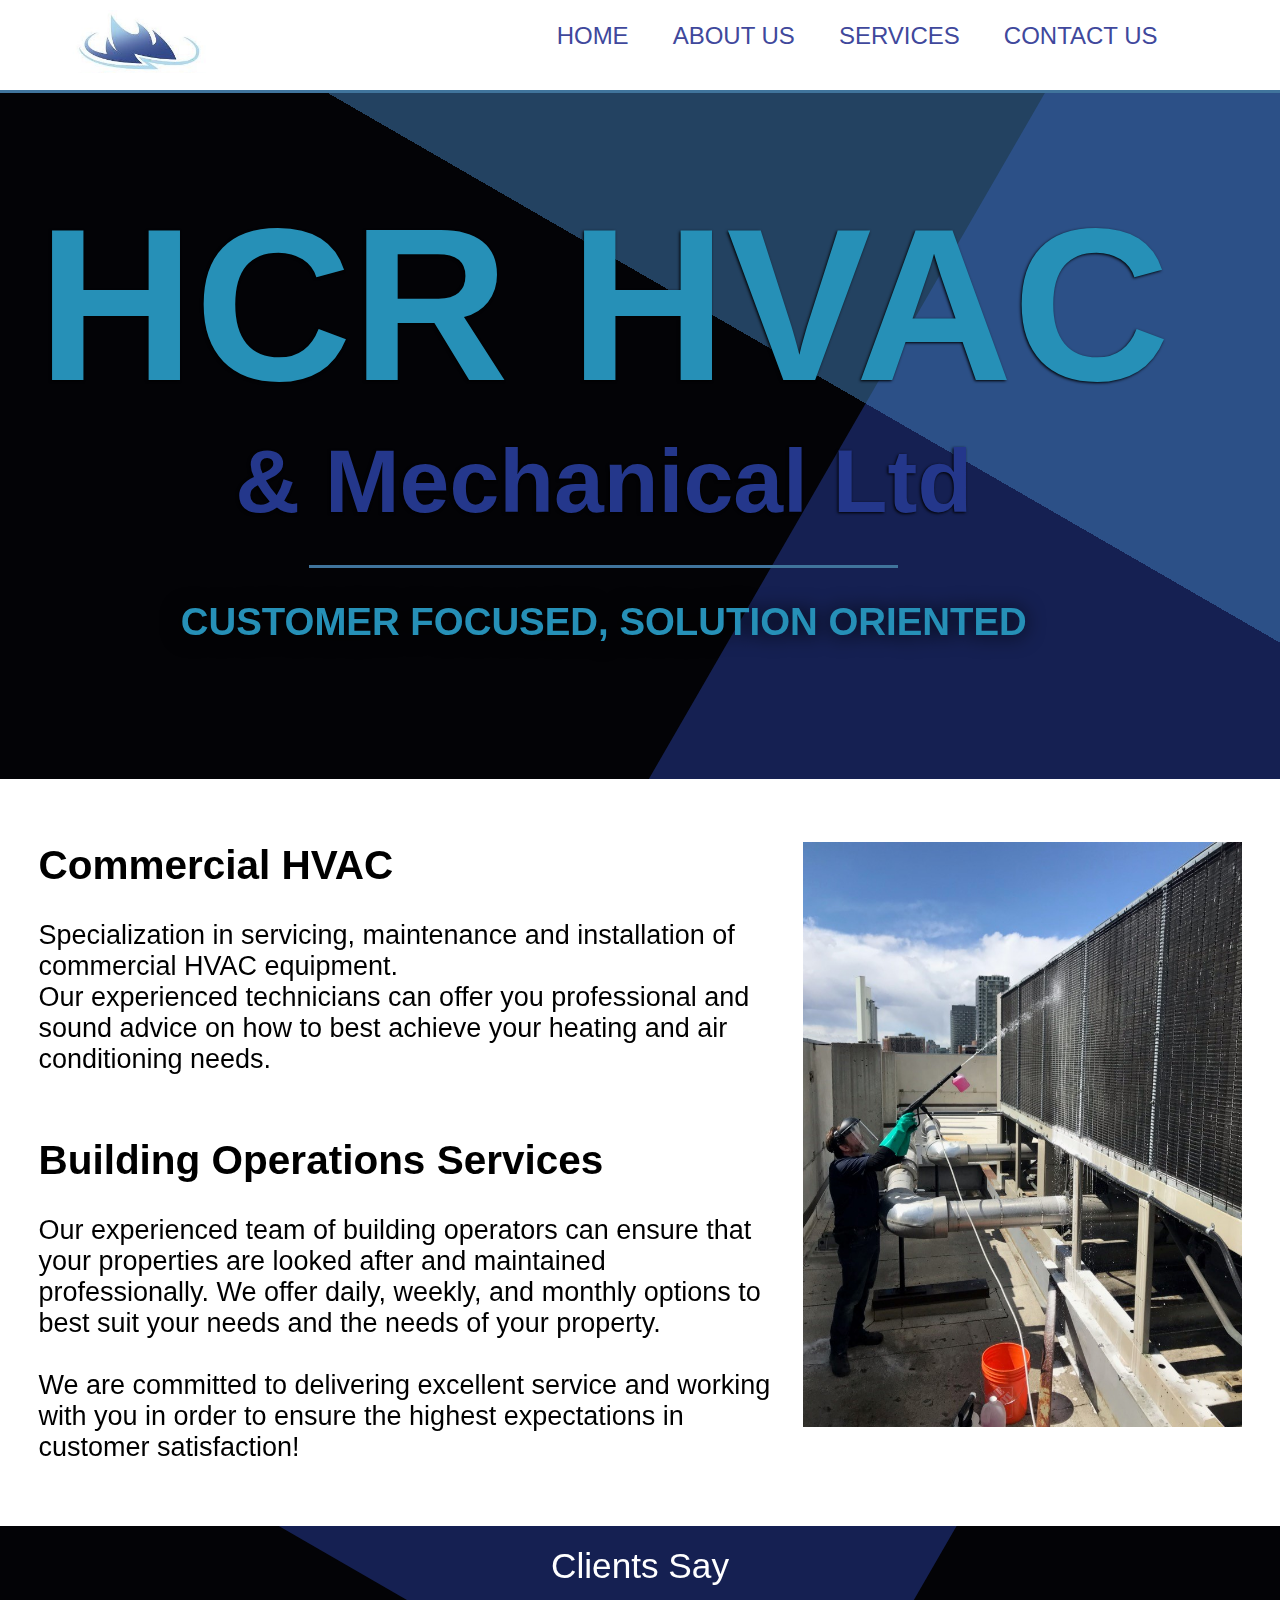
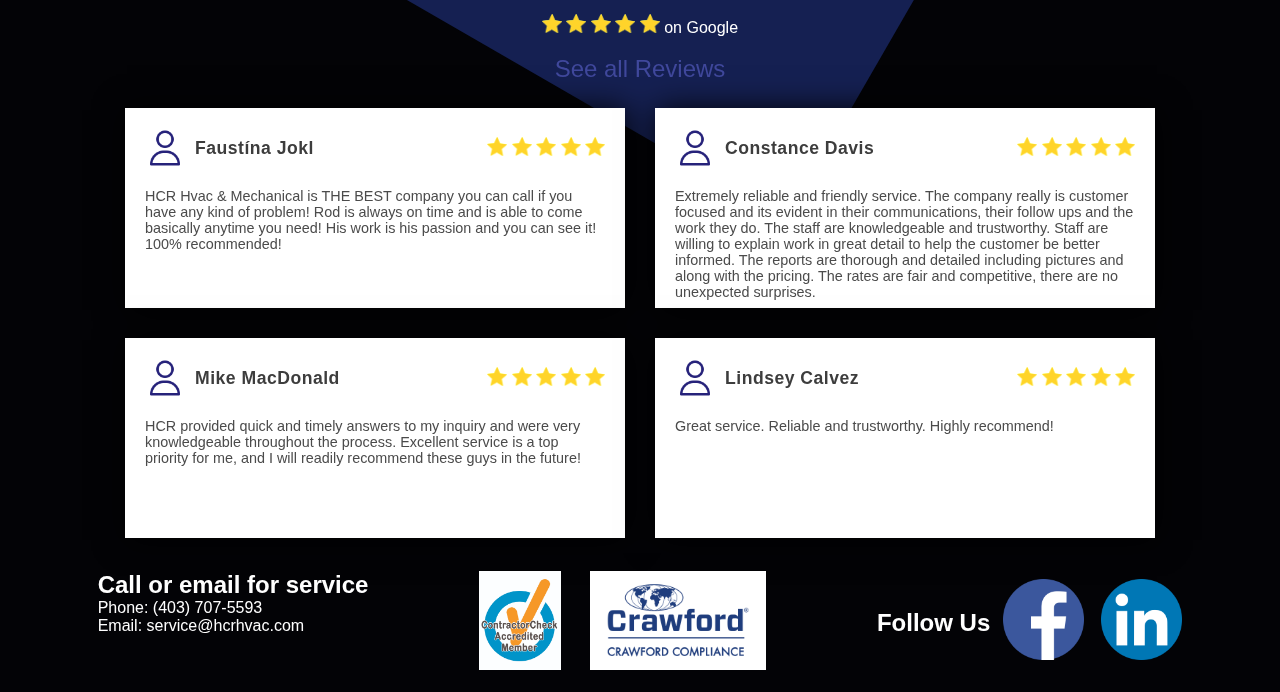
==== index.html @ 74add833 "Initial Commit" ====
<!DOCTYPE html>
<html lang="en">
<head>
    <meta charset="UTF-8">
    <meta http-equiv="X-UA-Compatible" content="IE=edge">
    <meta name="viewport" content="width=device-width, initial-scale=1.0">
    <title>HCR HVAC & Mechanical Ltd. - Customer Focused, Solution Oriented</title>
    <link rel="stylesheet" href="style.css">
</head>
<body>
    <div class="headerContainer">
        <div class="header">
            <a href="index.html"><img src="images/logo.jpeg" class="logo"></a>
            <nav>
                <button class="toggleButton">
                    <span class="bar"></span>
                    <span class="bar"></span>
                    <span class="bar"></span>
                </button>
                <ul class="navLinks">
                    <li><a href="index.html">HOME</a></li>
                    <li><a href="aboutUs.html">ABOUT US</a></li>
                    <li><a href="services.html">SERVICES</a></li>
                    <li><a href="contact.html">CONTACT US</a></li>
                </ul>
            </nav>
        </div>
    </div>
    <div class="line"></div>

    <div class="heroContainer">
        <div class="background"></div>
        <div class="lightbackground"></div>
        <div class="hero">
            <h1 id="hcr">HCR HVAC</h1>
            <h1 id="mech">& Mechanical Ltd</h1>
            <div class="underline"></div>
            <h1 id="slogan">CUSTOMER FOCUSED, SOLUTION ORIENTED</h1>
        </div>
    </div>
    <div class="infoBox" id="homeInfo">
        <div class="commercialText">
            <img src="images/cleaningCondensingCoils.jpeg" class="infoImg" id="homeImg">
            <h2>Commercial HVAC</h2>
            <p>
                <br>Specialization in servicing, maintenance and installation of commercial HVAC equipment. 
                <br>Our experienced technicians can offer you professional and sound advice on how to best achieve your heating and air conditioning needs. 
            </p>
            <br><br>
            <h2>Building Operations Services</h2>
            <p>
                <br>Our experienced team of building operators can ensure that your properties are looked after and maintained professionally. We offer daily, weekly, and monthly options to best suit your needs and the needs of your property.        
                <br><br>We are committed to delivering excellent service and working with you in order to ensure the highest expectations in customer satisfaction!
            </p>
        </div>
    </div>

    <div class="reviewsContainer">
        <div class="googleReviews">
            <h1>Clients Say</h1>
            <p>
                <br>
                <img src="images/star.png" class="star"> 
                <img src="images/star.png" class="star"> 
                <img src="images/star.png" class="star"> 
                <img src="images/star.png" class="star"> 
                <img src="images/star.png" class="star"> 
                on Google
                <br><br>
                <a href="https://www.google.com/search?client=safari&rls=en&q=HCRHVAC+Okotoks&ie=UTF-8&oe=UTF-8">See all Reviews</a>
            </p>
        </div>

            <div class="testimonialContainer">
                <div class="testimonial">
                    <div class="boxTop">
                        <div class="profile">
                            <img src="images/User.png" class="userImg">
                            <div class="name">
                                <strong>Faustína Jokl</strong>
                            </div>
                        </div>
                        <div class="review">
                            <img src="images/star.png" class="star"> 
                            <img src="images/star.png" class="star"> 
                            <img src="images/star.png" class="star"> 
                            <img src="images/star.png" class="star"> 
                            <img src="images/star.png" class="star"> 
                        </div>
                    </div>

                    <div class="comments">
                        <p>
                            HCR Hvac & Mechanical is THE BEST company you can call if you have any kind of problem! Rod is always on time and is able to come basically anytime you need! His work is his passion and you can see it! 100% recommended! 
                        </p>
                    </div>

                </div>

                <div class="testimonial">
                    <div class="boxTop">
                        <div class="profile">
                            <img src="images/User.png" class="userImg">
                            <div class="name">
                                <strong>Constance Davis</strong>
                            </div>
                        </div>
                        <div class="review">
                            <img src="images/star.png" class="star"> 
                            <img src="images/star.png" class="star"> 
                            <img src="images/star.png" class="star"> 
                            <img src="images/star.png" class="star"> 
                            <img src="images/star.png" class="star"> 
                        </div>
                    </div>

                    <div class="comments">
                        <p>
                            Extremely reliable and friendly service. The company really is customer focused and its evident in their communications, their follow ups and the work they do.  The staff are knowledgeable and trustworthy. Staff are willing to explain work in great detail to help the customer be better informed. The reports are thorough and detailed including pictures and along with the pricing. The rates are fair and competitive, there are no unexpected surprises.
                        </p>
                    </div>

                </div>

                <div class="testimonial">
                    <div class="boxTop">
                        <div class="profile">
                            <img src="images/User.png" class="userImg">
                            <div class="name">
                                <strong>Mike MacDonald</strong>
                            </div>
                        </div>
                        <div class="review">
                            <img src="images/star.png" class="star"> 
                            <img src="images/star.png" class="star"> 
                            <img src="images/star.png" class="star"> 
                            <img src="images/star.png" class="star"> 
                            <img src="images/star.png" class="star"> 
                        </div>
                    </div>

                    <div class="comments">
                        <p>
                            HCR provided quick and timely answers to my inquiry and were very knowledgeable throughout the process. Excellent service is a top priority for me, and I will readily recommend these guys in the future!                 
                        </p>
                    </div>

                </div>

                <div class="testimonial">
                    <div class="boxTop">
                        <div class="profile">
                            <img src="images/User.png" class="userImg">
                            <div class="name">
                                <strong>Lindsey Calvez</strong>
                            </div>
                        </div>
                        <div class="review">
                            <img src="images/star.png" class="star"> 
                            <img src="images/star.png" class="star"> 
                            <img src="images/star.png" class="star"> 
                            <img src="images/star.png" class="star"> 
                            <img src="images/star.png" class="star"> 
                        </div>
                    </div>

                    <div class="comments">
                        <p>
                            Great service. Reliable and trustworthy. Highly recommend!               
                        </p>
                    </div>

                </div>
            </div>
    </div>

    <div class="footerContainer">
        <div class="contactInfo">
            <h2>Call or email for service</h2>
            <p>
                Phone: (403) 707-5593<br>
                Email: service@hcrhvac.com
            </p>
        </div>
        <div class="checks">
            <img src="images/ContracterCheck.jpeg" id="contracterCheckImg">
            <img src="images/Crawford-Compliance-Logo-Banner.jpeg" id="crawfordComplianceImg">
        </div>
        <div class="followContainer">
            <h2>Follow Us</h2>
            <div class="logos">
                <a href="https://www.facebook.com/Hcrhvac/"><img src="images/facebookIcon.png"></a>
                <a href="https://www.linkedin.com/company/hcr-hvac-mechanical-ltd/"><img src="images/linkedInIcon.png"></a>
            </div>
        </div>
    </div>

    <script src="main.js"></script>
</body>
</html>
---- style.css ----
*{
    box-sizing: border-box;
    margin: 0;
    padding: 0;
}

body{
    background-color: rgb(3, 3, 6);
}

li, a, .title{
    font-weight: 500;
    font-size: 24px;
    font-family: Oxygen, Ubuntu, Cantarell, 'Open Sans', 'Helvetica Neue', sans-serif;
    text-decoration: none;
    color: rgb(64, 72, 156);
}

.headerContainer{
    width: 100%;
    height: 10vh;
    padding-left: 5%;
    padding-right: 8%;
    box-sizing: border-box;
    position: fixed;
    background-color: white;
    z-index: 98;
}

.header{
    width: 100%;
    display: flex;
    margin-top: 10px;
}

nav{
    flex: 1;
    text-align: right;
}

.toggleButton{
    position: absolute;
    top: 3.4vh;
    right: 1rem;
    display: none;
    flex-direction: column;
    justify-content: space-between;
    width: 31px;
    height: 21px;

    user-select: none;
    appearance: none;
    border: none;
    outline: none;
    background: none;
    cursor: pointer;
}

.toggleButton .bar{
    height: 3px;
    width: 100%;
    background-color: black;
    border-radius: 3px;
    transition: 0.4s;
    z-index: 100;
}

.toggleButton:hover span:nth-child(2){
    transform: translateX(9px);
    background-color: rgb(64, 72, 156);
}

.toggleButton.is-active span:nth-child(1){
    transform: translate(0px, 9px) rotate(45deg);
}
.toggleButton.is-active span:nth-child(2){
    opacity: 0;
}
.toggleButton.is-active span:nth-child(3){
    transform: translate(0px, -9px) rotate(-45deg);
}

.toggleButton.toggleButton.is-active:hover span{
    background-color: rgb(64, 116, 156);
}



.logo{
    height: 7vh;
    cursor: pointer;
}

.navLinks{
    list-style: none;
}

.navLinks li{
    display: inline-block;
    padding: 0 20px;
    padding-top: 12px;
}

.navLinks li a:hover{
    background-color: rgb(64, 72, 156);
    border-radius: 5px;
    padding: 3px 4px;
    margin-left: -8px;
    color: white;
}

.line{
    margin: 0 auto;
    width: 100%;
    height: 3px;
    background-color: rgb(64, 116, 156);
    position: fixed;
    top: 10vh;
    z-index: 50;
}

.title{
    text-align: center;
}

.heroContainer{
    display: flex;
    padding-left: calc(2vw + 12px);
}
.hero{
    display: flex;
    flex-direction: column;
    align-items: center;
    padding: 15vh 0;
    padding-top: 20vh;
    animation: fadeIn 800ms;
}
#hcr{
    font-family: Impact, Haettenschweiler, 'Arial Narrow Bold', sans-serif;
    font-size: 17vw;
    color: rgb(38, 144, 183);
    text-shadow: -1px 1px 3px black;
}
#mech{
    font-family: Oxygen, Ubuntu, Cantarell, 'Open Sans', 'Helvetica Neue', sans-serif;
    font-size: 7vw;
    color: rgb(36, 55, 139);
    text-shadow: -1px 1px 3px black;
}

.underline{
    margin: 2rem auto;
    width: 52%;
    height: 3px;
    background-color: rgb(64, 116, 156);
}

#slogan{
    font-family: Oxygen, Ubuntu, Cantarell, 'Open Sans', 'Helvetica Neue', sans-serif;
    font-size: 3vw;
    color: rgb(38, 144, 183);
    text-shadow: -1px 1px 20px black;
}

.infoBox{
    color: rgb(0, 0, 0);
    overflow: auto;
    align-items: center;
    margin: auto;
    background-color: #ffffff;
    z-index: 10;
    padding: 2vh 1vw;
    animation: fadeIn 800ms;
    width: 100%;
}

.commercialText, .ourApproachText{
    font-family: Oxygen, Ubuntu, Cantarell, 'Open Sans', 'Helvetica Neue', sans-serif;
    font-size: 3vh;
    position: relative;
    z-index: 20;
    padding: 5vh 2vw;
}

#serviceText{
    width: 60%;
    min-width: 450px;
}

.ourApproachText{
    animation: slideIn 700ms;
}

.ourApproachContainer{
    display: flex;
    width: 70%;
    min-width: 370px;
}

.ourApproachText{
    text-align: center;
    color: white;
}

.ourApproachText h1, .ourApproachText h2{
    color: #c0c6e2
}

.infoImg{
    float: right;
    max-height: 65vh;
    max-width: 100%;
    margin-left: 2vw;
    margin-bottom: 2vh;
}

#truckImg{
    margin-top: 25px;
}

.footerContainer{
    display: flex;
    justify-content:space-evenly;
    flex-wrap: wrap;
    background-color: rgb(3, 3, 6);
}

.contactInfo{
    color: #ffffff;
    font-family: Oxygen, Ubuntu, Cantarell, 'Open Sans', 'Helvetica Neue', sans-serif;
    margin: 2vh;
}

#contracterCheckImg, #crawfordComplianceImg{
    max-width: 45vw;
    max-height: 11vh;
    margin: 2vh 1vw;
}

.followContainer{
    display: flex;
    align-items: center;
    color: #ffffff;
    margin: 2vh;
    font-family: Oxygen, Ubuntu, Cantarell, 'Open Sans', 'Helvetica Neue', sans-serif;
}

.logos{
    flex-direction: row;
}
.logos img{
    max-width: 45vw;
    max-height: 9vh;
    margin-left: 1vw;
}

.padding{
    padding-bottom: 15vh;
    height: 1vh;
    width: 100%;
}
h1{
    font-size: 7vh;
}

.background, .lightbackground{
    width: 50%;
    height: 200vh;
    background-color: rgb(21, 32, 82);
    position: fixed;
    z-index: -2;
    right: 0;
    top: -20px;
    transform: rotate(30deg);
}

.lightbackground{
    transform: rotate(-60deg);
    background-color: rgb(66, 127, 188);
    top: -800px;
    right: -20px;
    opacity: 50%;
    animation: transitionInWidth 750ms;
}

.background{
    animation: transitionInHeight 750ms;
}

.typeBlock{
    width: 43%;
    height: 90px;
    background-color: white;
    margin: 5px 0;
    text-align: center;
    padding-top: 4vh;
    opacity: 85%;
}

.typeBlock:hover{
    cursor: pointer;
    opacity: 100%;
}

#b2, #b3{
    padding-top: 2vh;
}

.serviceTypesText{
    display: flex;
    flex-wrap: wrap;
    animation: fadeIn 1000ms;
    padding-bottom: 5vh;
}

.serviceTypes{
    width: 50%;
    min-width: 375px;
    list-style: none;
    display: flex;
    flex-wrap: wrap;
    justify-content: space-around;
    padding: 15px 20px;
    margin: auto;
}

.serviceTypes li{
    color: #000000;
    font-size: calc(12px + 1vw);
}

.servicePrompt{
    display: flex;
    width: 50%;
    min-width: 350px;
    flex-direction: column;
    gap: 30px;
    padding: 60px 20px;
    margin: auto;
    font-family: Oxygen, Ubuntu, Cantarell, 'Open Sans', 'Helvetica Neue', sans-serif;
    color: #ffffff;
}

.servicePrompt p{
    font-size: calc(12px + 1.1vw);
    text-align: center;
}

.commercialText h1{
    text-align: center;
    color: rgb(21, 32, 82);
}

#helpText{
    color: rgb(107, 115, 155);
    font-size: calc(12px + 1.8vw);
}

.serviceImg{
    width: 40%;
}

#serviceInfo{
    display: flex;
    flex-wrap: wrap;
    padding-right: 20px;
}

.contactContainer{
    width: 100%;
    height: 75vh;
    display: flex;
    align-items: center;
    justify-content: center;
    animation: fadeIn 1000ms;
}

#thankYou h1{
    color: rgb(64, 72, 156);
    font-family: Oxygen, Ubuntu, Cantarell, 'Open Sans', 'Helvetica Neue', sans-serif;
    font-size: 70px;
}
#thankYou{
    text-align: center;
    padding-top: 8vh;
}
#thankYou p{
    font-size: 20px;
}

#backButton{
    color: white;
    font-size: 20px;
}

form{
    background: #ffffff;
    display: flex;
    flex-direction: column;
    padding: 2vw 4vw;
    width: 90%;
    max-width: 600px;
    border-radius: 10px;
}

form h3{
    color: rgb(64, 72, 156);
    font-family: Oxygen, Ubuntu, Cantarell, 'Open Sans', 'Helvetica Neue', sans-serif;
    font-weight: 800;
    margin: 20px 0;
}

form input, form textarea{
    border: 0;
    margin: 10px 0;
    padding: 20px;
    outline: none;
    background: #f5f5f5;
    font-size: 16px;
}

form button{
    padding: 15px;
    background: rgb(90, 175, 214);
    color: #ffffff;
    font-size: 18px;
    border: 0;
    outline: none;
    cursor: pointer;
    width: 150px;
    margin: 20px auto 0;
    border-radius: 30px;
}

form button:hover{
    cursor: pointer;
    background: rgb(36, 113, 148);
    transition-duration: 250ms;
}

#contactPadding{
    padding-bottom: 9vh;
    height: 1vh;
    width: 100%;
}

.reviewsContainer{
    width: 100%;
    display: flex;
    justify-content: center;
    align-items: center;
    flex-wrap: wrap;
    flex-direction: row;
    font-family: Oxygen, Ubuntu, Cantarell, 'Open Sans', 'Helvetica Neue', sans-serif;
}

.googleReviews{
    color: white;
    text-align: center;
    width: 250px;
    padding: 10px 0;
}

.googleReviews h1{
    font-size: 2.2rem;
    font-weight: 500;
    padding: 10px 20px;
}

.googleReviews u:hover{
    cursor: pointer;
}

.star{
    width: 20px;
}

.testimonialContainer{
    display: flex;
    justify-content: center;
    align-items: center;
    flex-wrap: wrap;
    width: 100%;
}

.testimonial{
    width: 500px;
    height: 200px;
    box-shadow: 2px 2px 30px black;
    color: black;
    background-color: white;
    padding: 20px;
    margin: 15px;
    cursor: pointer;
    text-align: left;
}

.userImg{
    width: 40px;
    margin-right: 10px;
}

.profile{
    display: flex;
    align-items: center;
}

.name strong{
    color: #3d3d3d;
    font-size: 1.1rem;
    letter-spacing: 0.5px;
}

.boxTop{
    display: flex;
    justify-content: space-between;
    align-items: center;
    margin-bottom: 20px;
}

.comments p{
    font-size: 0.9rem;
    color: #4b4b4b;
}

.testimonial:hover{
    transform: translateY(-10px);
    transition: all ease 300ms;
}

@media (max-width: 880px){
    .toggleButton{
        display: flex;
    }
    .navLinks{
        display: none;
    }
    .navLinks.is-active{
        display: flex;
        flex-direction: column;
        position: absolute;
        top: 1vh;
        right: 1vh;
        width: 220px;
        padding: 1.5vh;
        z-index: 100;
        margin-top: 7vh;
    }
    .navLinks li{
        margin: auto;
        margin-top: 10px;
        background-color: white;
        box-shadow: 1px 1px 5px rgb(0, 0, 0, 0.2);
        opacity: 95%;
        width: 100%;
        text-align: center;
        padding: 1vh 0;
    }

    .lightbackground{
        right: -50px;
        top: -530px;
    }
    .background{
        top: -100px;
        right: -50px;
        width: 80%;
    }

    .contactContainer{
        margin-top: 6vh;
    }

    .infoBox{
        animation: none;
        padding: 0 10px;
    }

    #homeImg{
        float: none;
        margin-left: 18px;
    }
    #truckImg{
        margin-top: -10px;
    }

    #serviceInfo{
        padding: 20px 20px;
        padding-top: 10px;
    }

    .serviceImg{
        display: none;
    }

    #serviceText{
        min-width: 0;
        width: 100%;
    }

    .hero{
        padding-bottom: 12vh;
        animation: none;
    }

    .serviceTypesText{
        padding-bottom: 40px;
    }

    .reviewsContainer{
        overflow: hidden;
        display: flex;
        padding-left: 0;
    }

    .testimonial{
        height: auto;
    }
}

@keyframes transitionInWidth {
    from{
        width: 0;
    }
    
}

@keyframes transitionInHeight {
    from{
        right: -5000px;
    }
    
}

@keyframes fadeIn {
    from{
        opacity: 0;
    }
    to{
        opacity: 1;
    }
}

@keyframes slideIn {
    from{
        left: -2000px;
    }
    to{
        left: 0;
    }
}
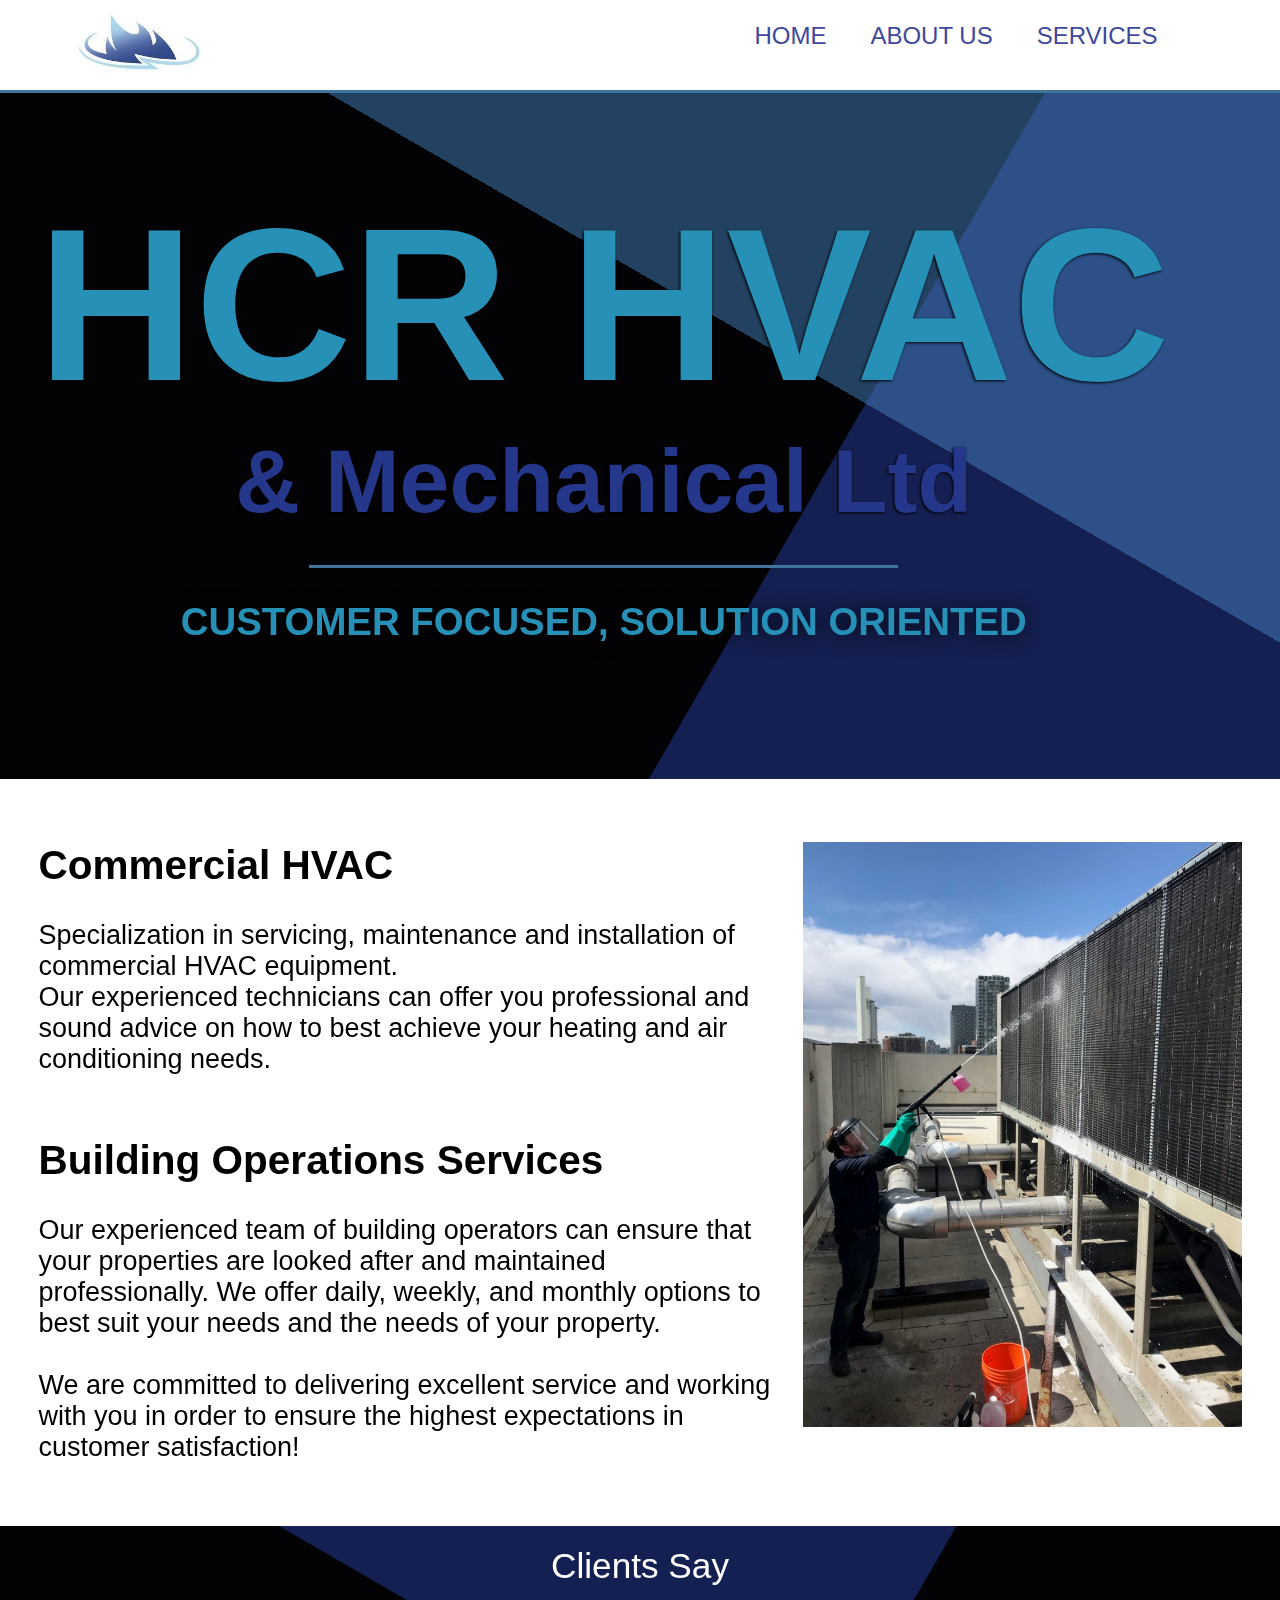
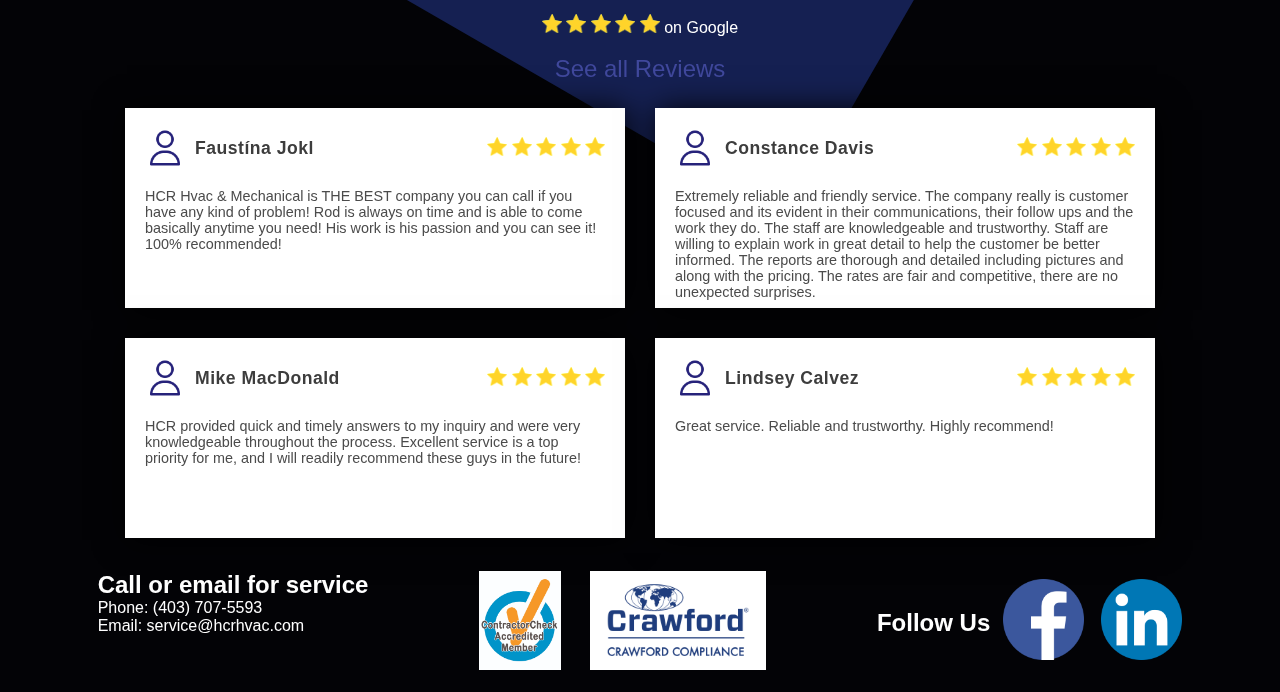
==== commit 131ed77c: "Remove contact form" ====
--- a/index.html
+++ b/index.html
@@ -21,7 +21,6 @@
                     <li><a href="index.html">HOME</a></li>
                     <li><a href="aboutUs.html">ABOUT US</a></li>
                     <li><a href="services.html">SERVICES</a></li>
-                    <li><a href="contact.html">CONTACT US</a></li>
                 </ul>
             </nav>
         </div>
